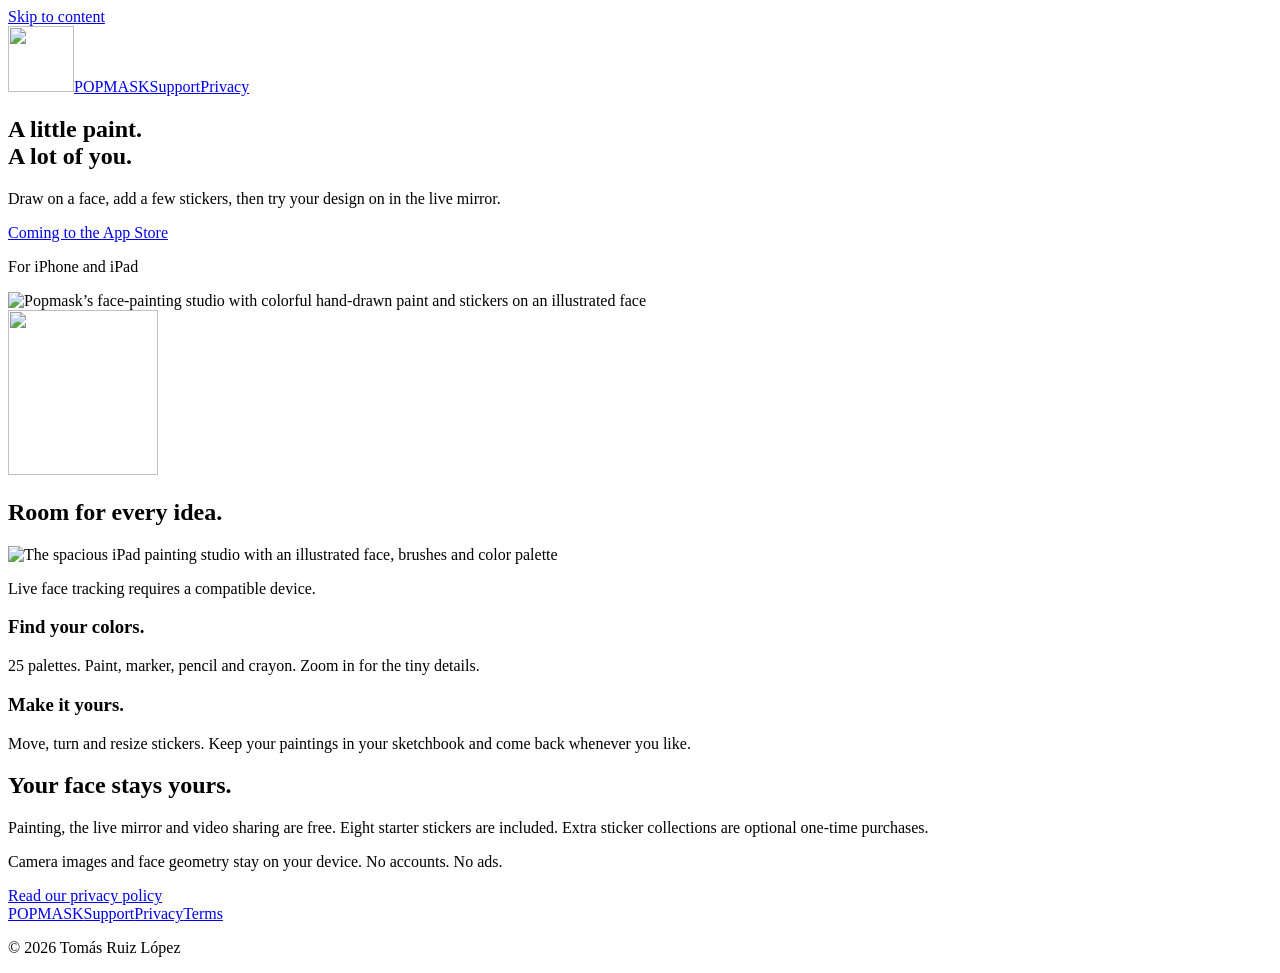
==== index.html @ 9709d796 "Publish Popmask landing, support and legal pages" ====
<!doctype html>
<html lang="en"><head><meta charset="utf-8"><meta name="viewport" content="width=device-width,initial-scale=1"><title>Face Paint Studio · Popmask</title><meta name="description" content="Draw on a face, add playful stickers, and try your design in the live mirror. A face-painting studio for iPhone and iPad."><meta name="theme-color" content="#fff6e5"><link rel="canonical" href="https://truizlop.github.io/popmask-site/"><meta property="og:title" content="Face Paint Studio · Popmask"><meta property="og:description" content="Draw on a face, add playful stickers, and try your design in the live mirror. A face-painting studio for iPhone and iPad."><meta property="og:type" content="website"><meta property="og:url" content="https://truizlop.github.io/popmask-site/"><meta property="og:image" content="https://truizlop.github.io/popmask-site/assets/icon.png"><link rel="icon" href="/popmask-site/assets/icon.png"><link rel="apple-touch-icon" href="/popmask-site/assets/icon.png"><link rel="stylesheet" href="/popmask-site/style.css"><link rel="preload" href="/popmask-site/assets/Chewy-Regular.ttf" as="font" type="font/ttf" crossorigin></head><body><a class="skip" href="#main">Skip to content</a><header><nav class="wrap" aria-label="Main navigation"><a class="brand" href="/popmask-site/"><img src="/popmask-site/assets/icon.png" width="66" height="66" alt="">POPMASK</a><a href="/popmask-site/support/">Support</a><a href="/popmask-site/privacy/">Privacy</a></nav></header><main id="main">
<div class="paper"><section class="wrap hero" aria-labelledby="hero-title"><div><h1 id="hero-title">A little paint.<br>A lot of you.</h1><p class="intro">Draw on a face, add a few stickers, then try your design on in the live mirror.</p><a class="cta" href="/popmask-site/support/#availability">Coming to the App Store</a><p class="device-note">For iPhone and iPad</p></div><div class="hero-art"><div class="phone"><img src="/popmask-site/assets/phone-studio.png" width="1206" height="2622" alt="Popmask’s face-painting studio with colorful hand-drawn paint and stickers on an illustrated face" fetchpriority="high"></div><img class="star" src="/popmask-site/assets/star.svg" width="150" height="165" alt=""></div></section>
<section class="wrap ideas" aria-labelledby="ideas-title"><h2 id="ideas-title">Room for every idea.</h2><div class="ideas-grid"><div><div class="tablet"><img src="/popmask-site/assets/ipad-studio.png" width="2752" height="2064" alt="The spacious iPad painting studio with an illustrated face, brushes and color palette" loading="lazy"></div><p class="compatibility">Live face tracking requires a compatible device.</p></div><div><div class="feature"><h3>Find your colors.</h3><p>25 palettes. Paint, marker, pencil and crayon. Zoom in for the tiny details.</p></div><div class="feature"><h3>Make it yours.</h3><p>Move, turn and resize stickers. Keep your paintings in your sketchbook and come back whenever you like.</p></div></div></div></section></div>
<section class="promise" aria-labelledby="promise-title"><div class="wrap"><h2 id="promise-title">Your face stays yours.</h2><div><p>Painting, the live mirror and video sharing are free. Eight starter stickers are included. Extra sticker collections are optional one-time purchases.</p><p>Camera images and face geometry stay on your device. No accounts. No ads.</p><a href="/popmask-site/privacy/">Read our privacy policy</a></div></div></section></main><footer><div class="wrap footer-inner"><a class="brand" href="/popmask-site/">POPMASK</a><a href="/popmask-site/support/">Support</a><a href="/popmask-site/privacy/">Privacy</a><a href="/popmask-site/terms/">Terms</a><p>© 2026 Tomás Ruiz López</p></div></footer></body></html>
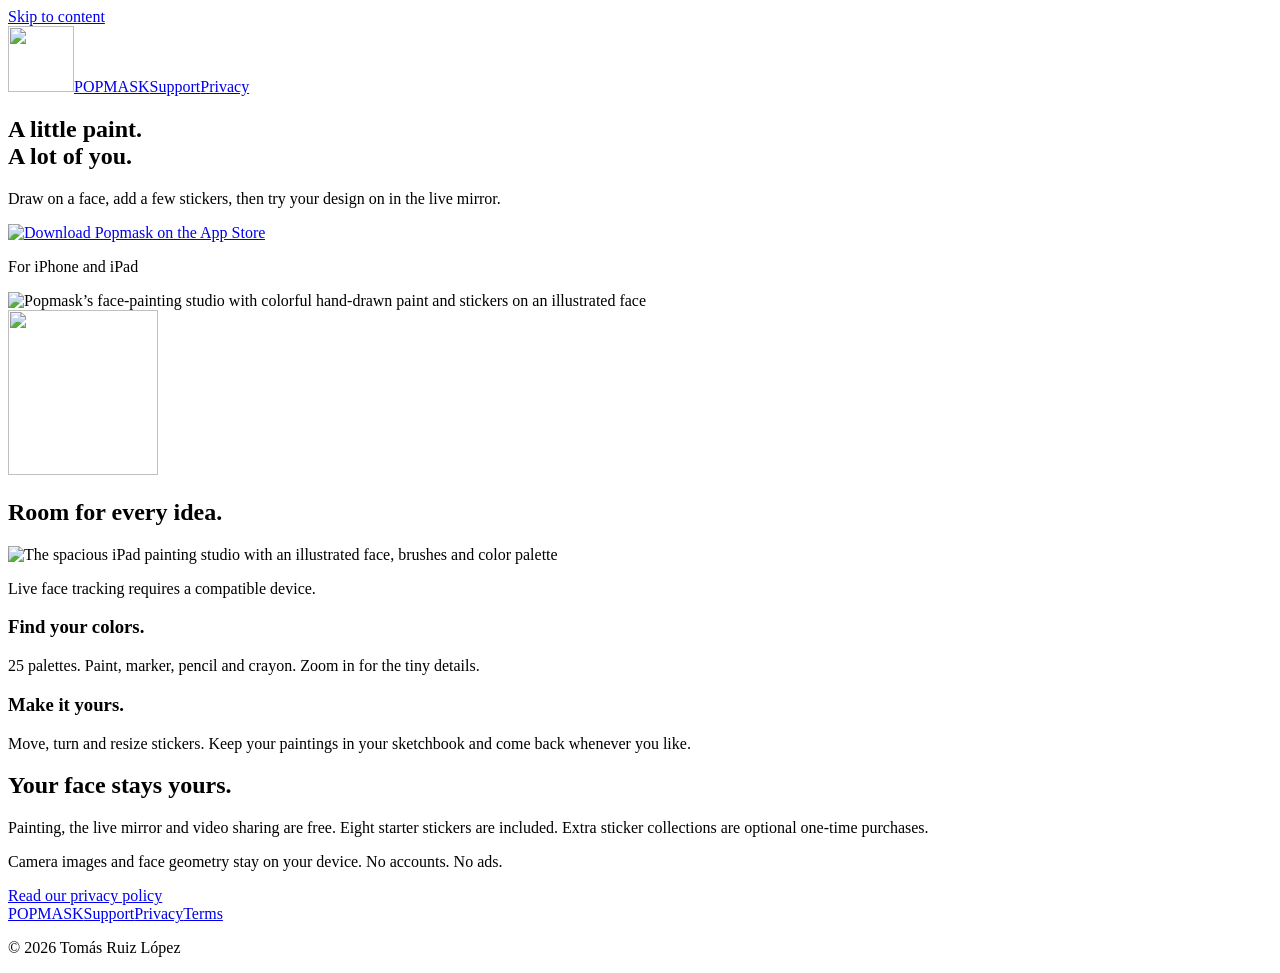
==== commit 43f3bce6: "Link the App Store download badge" ====
--- a/index.html
+++ b/index.html
@@ -1,5 +1,5 @@
 <!doctype html>
 <html lang="en"><head><meta charset="utf-8"><meta name="viewport" content="width=device-width,initial-scale=1"><title>Face Paint Studio · Popmask</title><meta name="description" content="Draw on a face, add playful stickers, and try your design in the live mirror. A face-painting studio for iPhone and iPad."><meta name="theme-color" content="#fff6e5"><link rel="canonical" href="https://truizlop.github.io/popmask-site/"><meta property="og:title" content="Face Paint Studio · Popmask"><meta property="og:description" content="Draw on a face, add playful stickers, and try your design in the live mirror. A face-painting studio for iPhone and iPad."><meta property="og:type" content="website"><meta property="og:url" content="https://truizlop.github.io/popmask-site/"><meta property="og:image" content="https://truizlop.github.io/popmask-site/assets/icon.png"><link rel="icon" href="/popmask-site/assets/icon.png"><link rel="apple-touch-icon" href="/popmask-site/assets/icon.png"><link rel="stylesheet" href="/popmask-site/style.css"><link rel="preload" href="/popmask-site/assets/Chewy-Regular.ttf" as="font" type="font/ttf" crossorigin></head><body><a class="skip" href="#main">Skip to content</a><header><nav class="wrap" aria-label="Main navigation"><a class="brand" href="/popmask-site/"><img src="/popmask-site/assets/icon.png" width="66" height="66" alt="">POPMASK</a><a href="/popmask-site/support/">Support</a><a href="/popmask-site/privacy/">Privacy</a></nav></header><main id="main">
-<div class="paper"><section class="wrap hero" aria-labelledby="hero-title"><div><h1 id="hero-title">A little paint.<br>A lot of you.</h1><p class="intro">Draw on a face, add a few stickers, then try your design on in the live mirror.</p><a class="cta" href="/popmask-site/support/#availability">Coming to the App Store</a><p class="device-note">For iPhone and iPad</p></div><div class="hero-art"><div class="phone"><img src="/popmask-site/assets/phone-studio.png" width="1206" height="2622" alt="Popmask’s face-painting studio with colorful hand-drawn paint and stickers on an illustrated face" fetchpriority="high"></div><img class="star" src="/popmask-site/assets/star.svg" width="150" height="165" alt=""></div></section>
+<div class="paper"><section class="wrap hero" aria-labelledby="hero-title"><div><h1 id="hero-title">A little paint.<br>A lot of you.</h1><p class="intro">Draw on a face, add a few stickers, then try your design on in the live mirror.</p><a class="app-store-link" href="https://apps.apple.com/app/id6818458375"><img src="/popmask-site/assets/download-on-the-app-store.svg" width="180" height="60" alt="Download Popmask on the App Store"></a><p class="device-note">For iPhone and iPad</p></div><div class="hero-art"><div class="phone"><img src="/popmask-site/assets/phone-studio.png" width="1206" height="2622" alt="Popmask’s face-painting studio with colorful hand-drawn paint and stickers on an illustrated face" fetchpriority="high"></div><img class="star" src="/popmask-site/assets/star.svg" width="150" height="165" alt=""></div></section>
 <section class="wrap ideas" aria-labelledby="ideas-title"><h2 id="ideas-title">Room for every idea.</h2><div class="ideas-grid"><div><div class="tablet"><img src="/popmask-site/assets/ipad-studio.png" width="2752" height="2064" alt="The spacious iPad painting studio with an illustrated face, brushes and color palette" loading="lazy"></div><p class="compatibility">Live face tracking requires a compatible device.</p></div><div><div class="feature"><h3>Find your colors.</h3><p>25 palettes. Paint, marker, pencil and crayon. Zoom in for the tiny details.</p></div><div class="feature"><h3>Make it yours.</h3><p>Move, turn and resize stickers. Keep your paintings in your sketchbook and come back whenever you like.</p></div></div></div></section></div>
 <section class="promise" aria-labelledby="promise-title"><div class="wrap"><h2 id="promise-title">Your face stays yours.</h2><div><p>Painting, the live mirror and video sharing are free. Eight starter stickers are included. Extra sticker collections are optional one-time purchases.</p><p>Camera images and face geometry stay on your device. No accounts. No ads.</p><a href="/popmask-site/privacy/">Read our privacy policy</a></div></div></section></main><footer><div class="wrap footer-inner"><a class="brand" href="/popmask-site/">POPMASK</a><a href="/popmask-site/support/">Support</a><a href="/popmask-site/privacy/">Privacy</a><a href="/popmask-site/terms/">Terms</a><p>© 2026 Tomás Ruiz López</p></div></footer></body></html>
